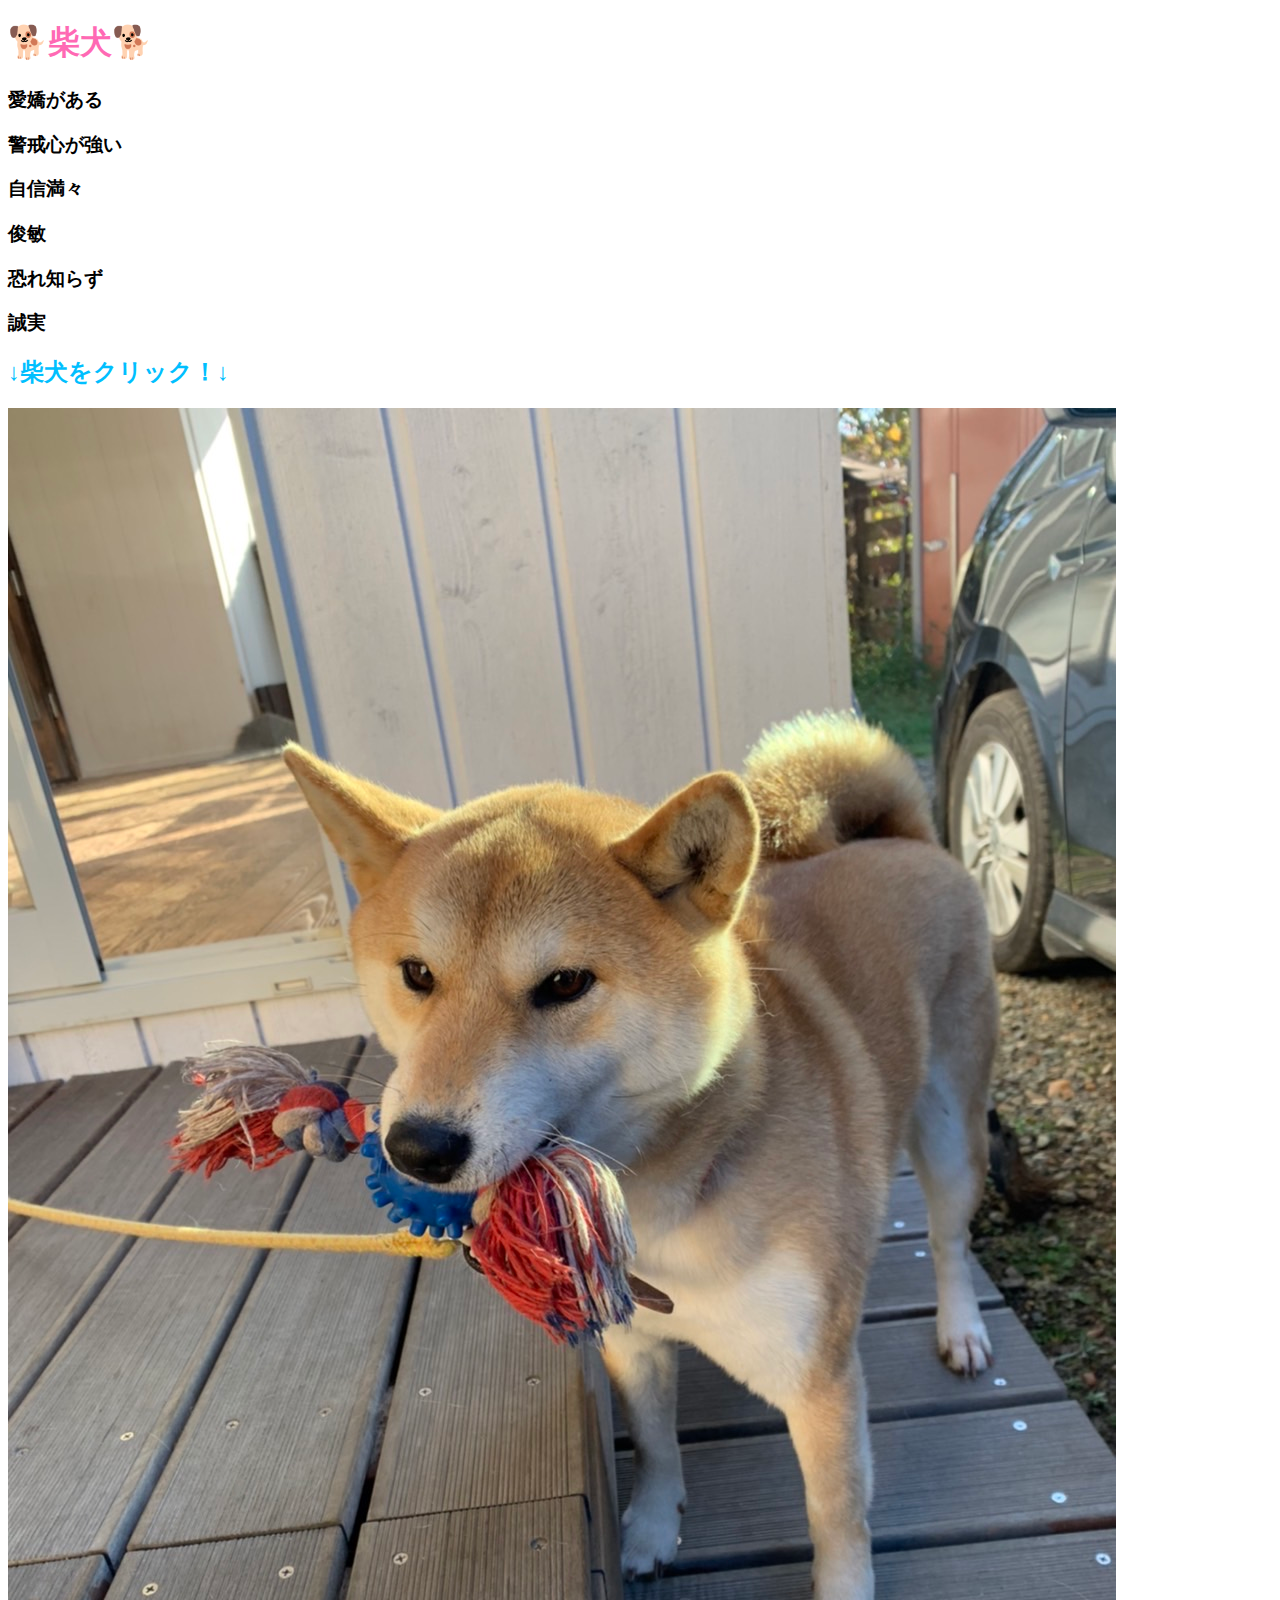
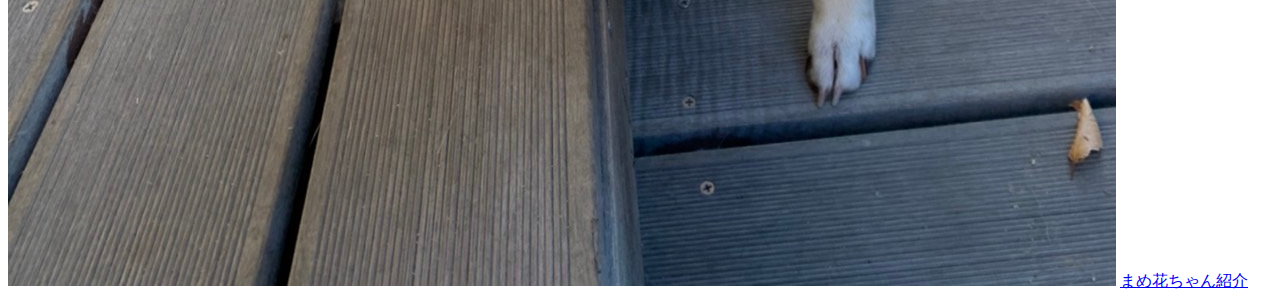
==== index.html @ 54963fb8 "Update index.html" ====
<!DOCTYPE html>
<html lang="ja">
<head>
<meta charset="UTF-8">
<title>柴犬の特徴</title>
<link rel="stylesheet" href="mystyle.css">
<script src="myjs.js"></script><!--この行を追加-->
</head>
<body>

<h1>🐕柴犬🐕</h1>
<h3>愛嬌がある</h3>
<h3>警戒心が強い</h3>
<h3>自信満々</h3>
<h3>俊敏</h3>
<h3>恐れ知らず</h3>
<h3>誠実</h3>

<h2>↓柴犬をクリック！↓</h2>
<a href="https://nestle.jp/brand/one/dog/type/shibainu/index.html/"><img src="./image/Img04.jpg" alt="柴犬"></a>


<a href="a.html" target="_blank">まめ花ちゃん紹介</a><br>
---- mystyle.css ----
/* h1 { color: blue; } */
h1{ color: #ff69b4; }

/* h2 { color: blue; } */
h2{ color: #00bfff; }
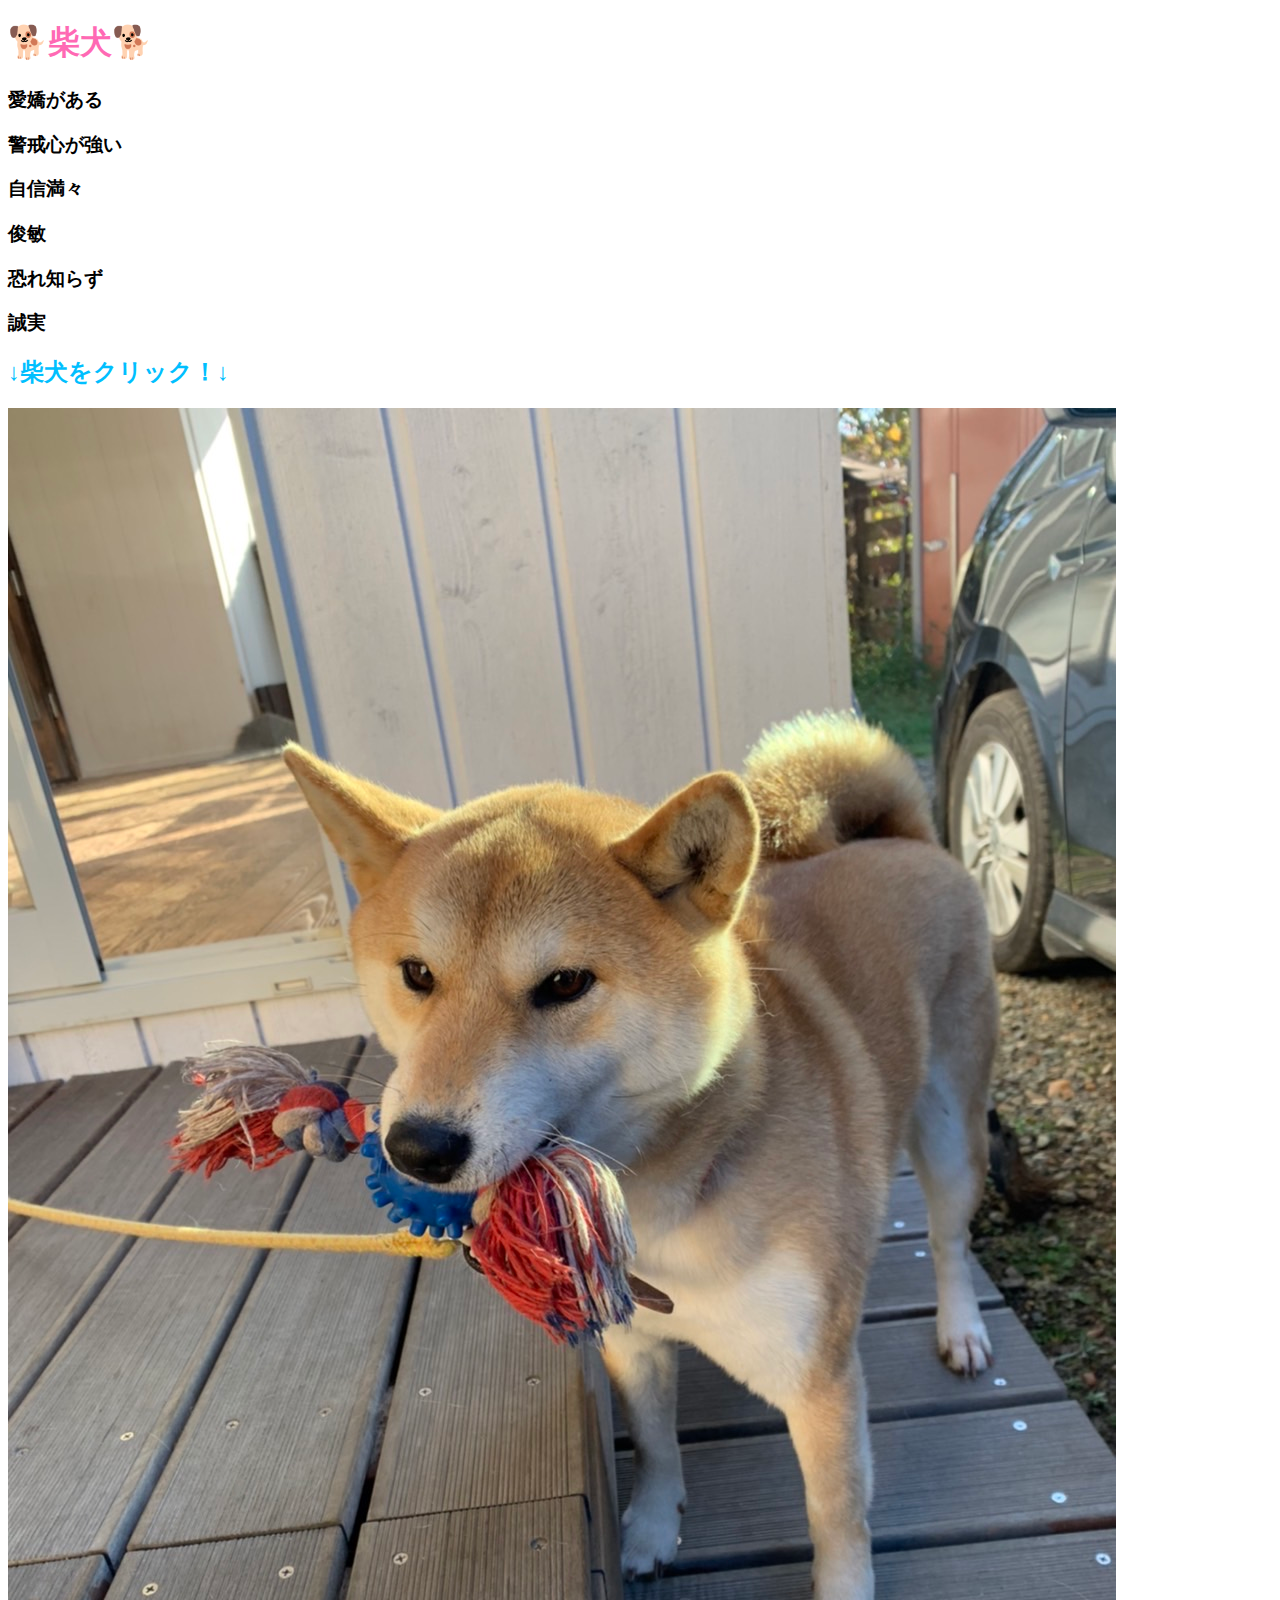
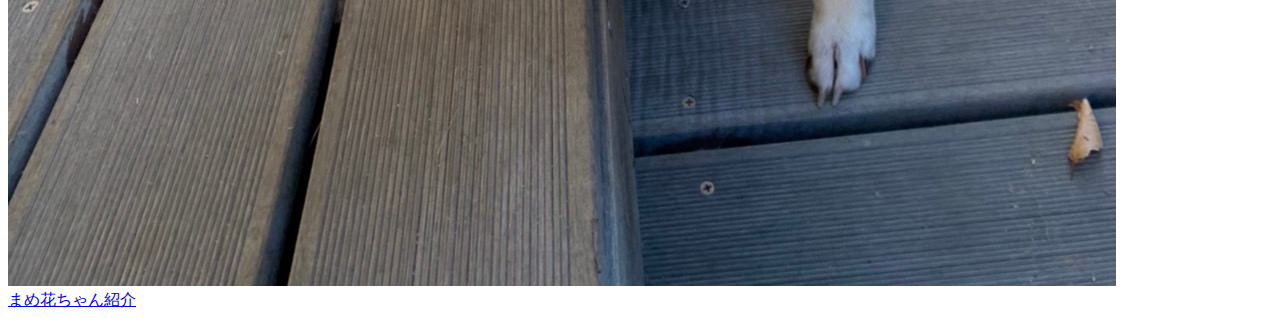
==== commit fd475e83: "Update index.html" ====
--- a/index.html
+++ b/index.html
@@ -19,5 +19,6 @@
 <h2>↓柴犬をクリック！↓</h2>
 <a href="https://nestle.jp/brand/one/dog/type/shibainu/index.html/"><img src="./image/Img04.jpg" alt="柴犬"></a>
 
+<br>
 
 <a href="a.html" target="_blank">まめ花ちゃん紹介</a><br>
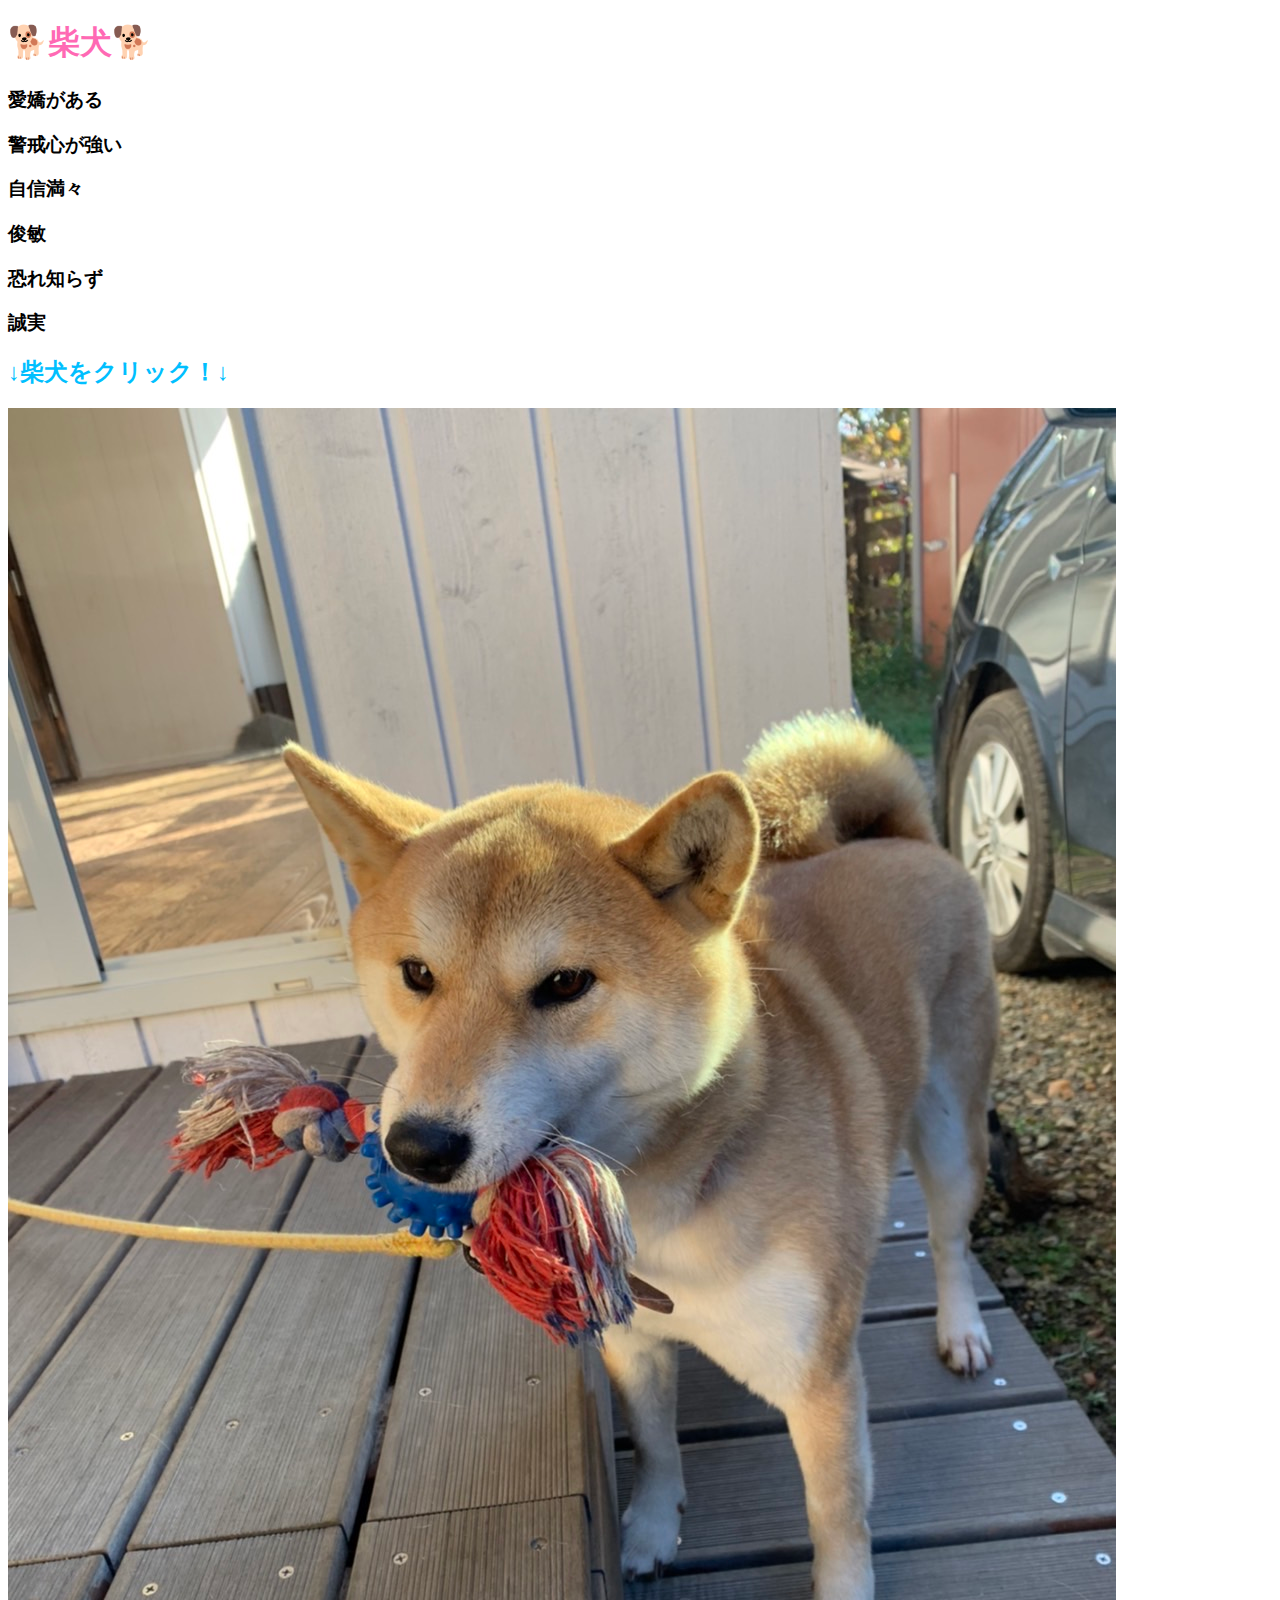
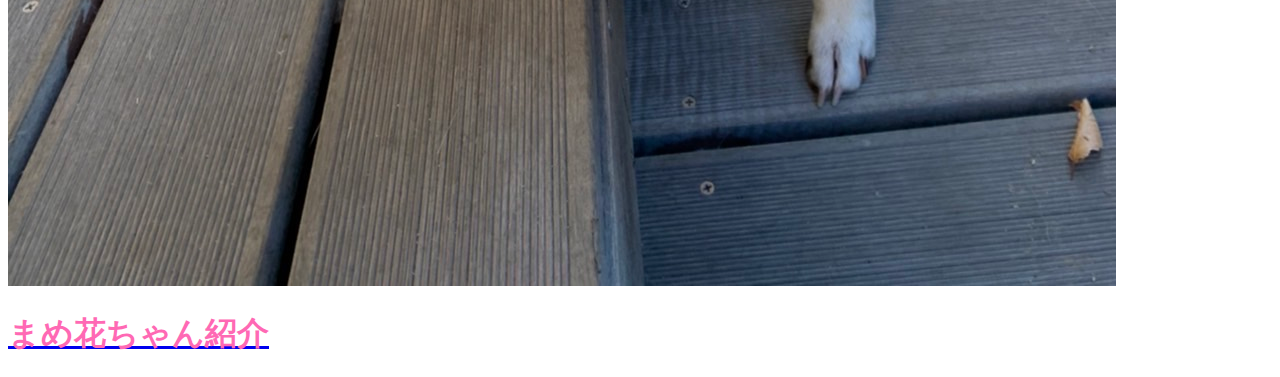
==== commit 1f0b923e: "Update index.html" ====
--- a/index.html
+++ b/index.html
@@ -21,4 +21,4 @@
 
 <br>
 
-<a href="a.html" target="_blank">まめ花ちゃん紹介</a><br>
+<a href="a.html" target="_blank"><h1>まめ花ちゃん紹介</h1></a>
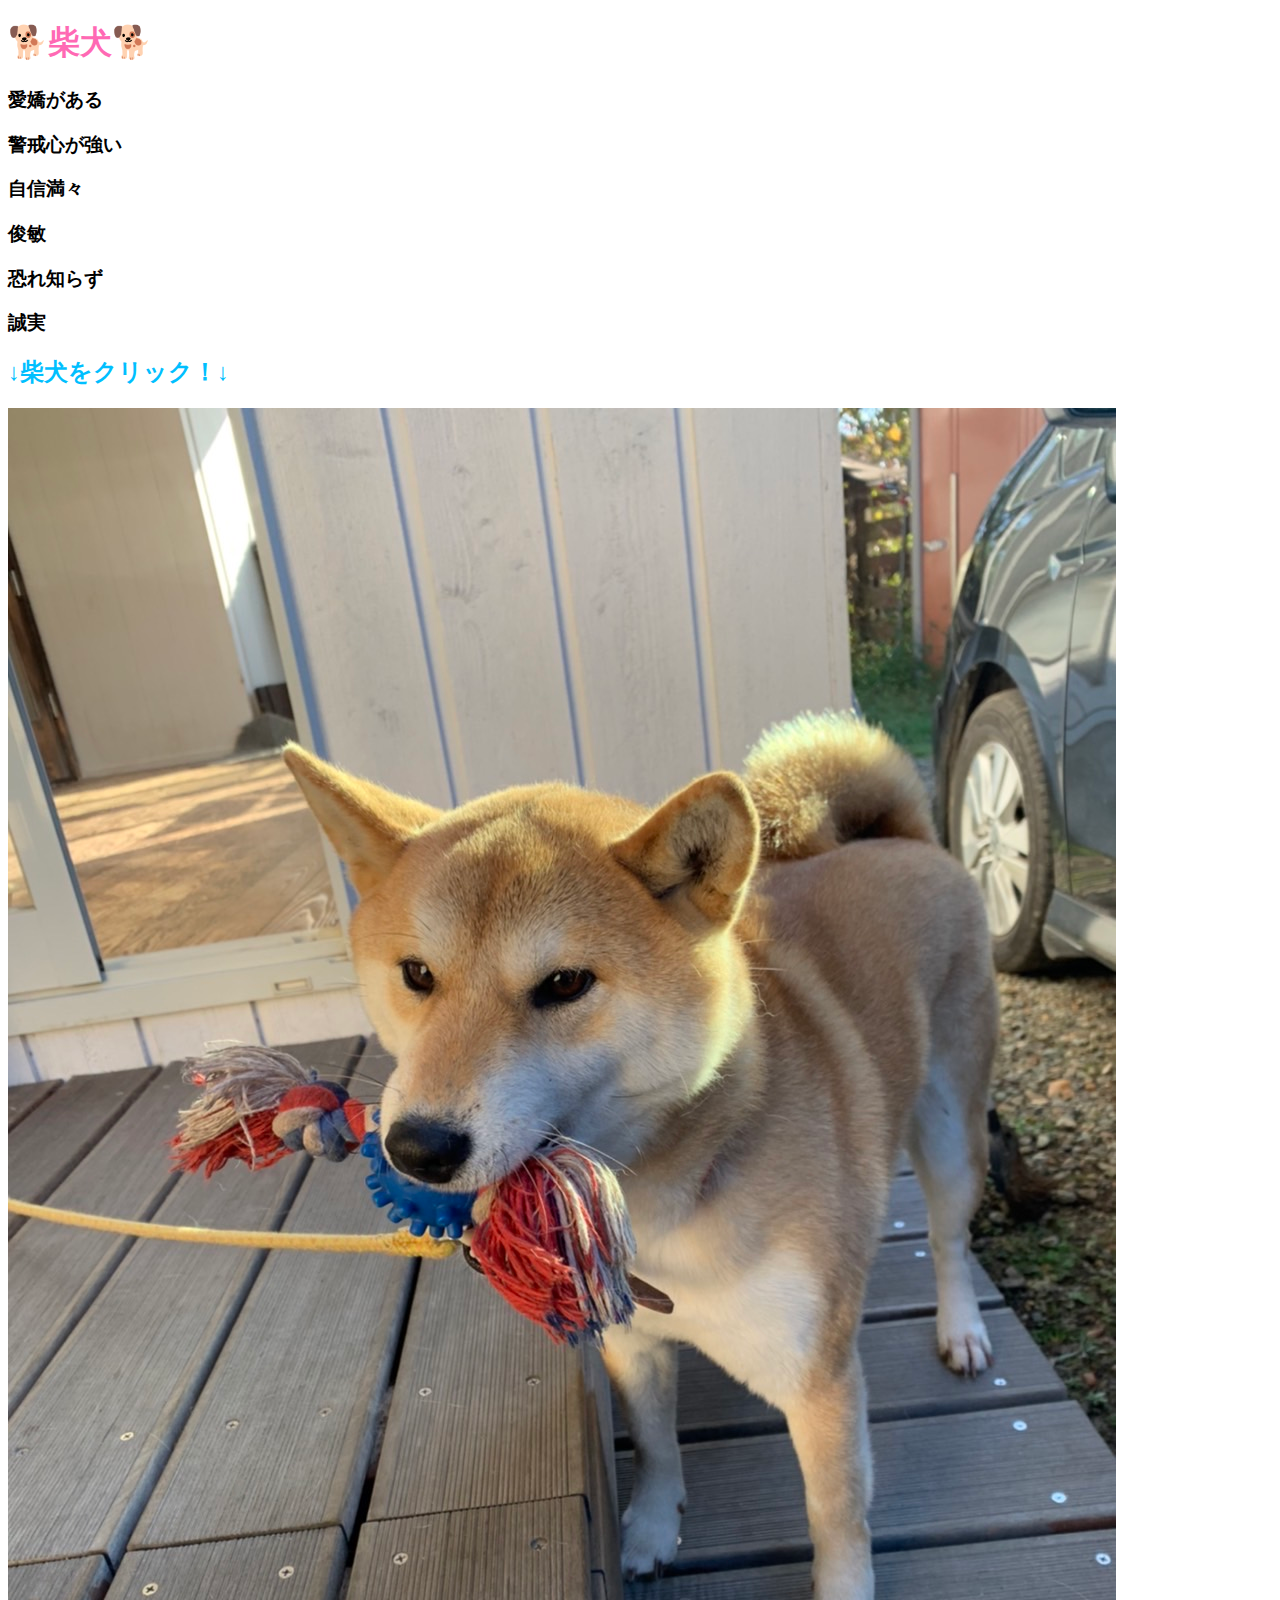
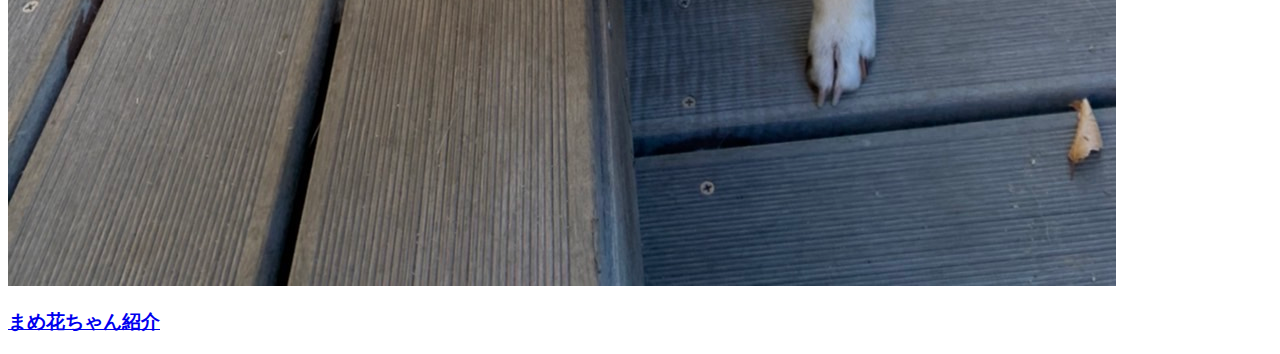
==== commit 9fd12580: "Update index.html" ====
--- a/index.html
+++ b/index.html
@@ -21,4 +21,4 @@
 
 <br>
 
-<a href="a.html" target="_blank"><h1>まめ花ちゃん紹介</h1></a>
+<a href="a.html" target="_blank"><h3>まめ花ちゃん紹介</h3></a>
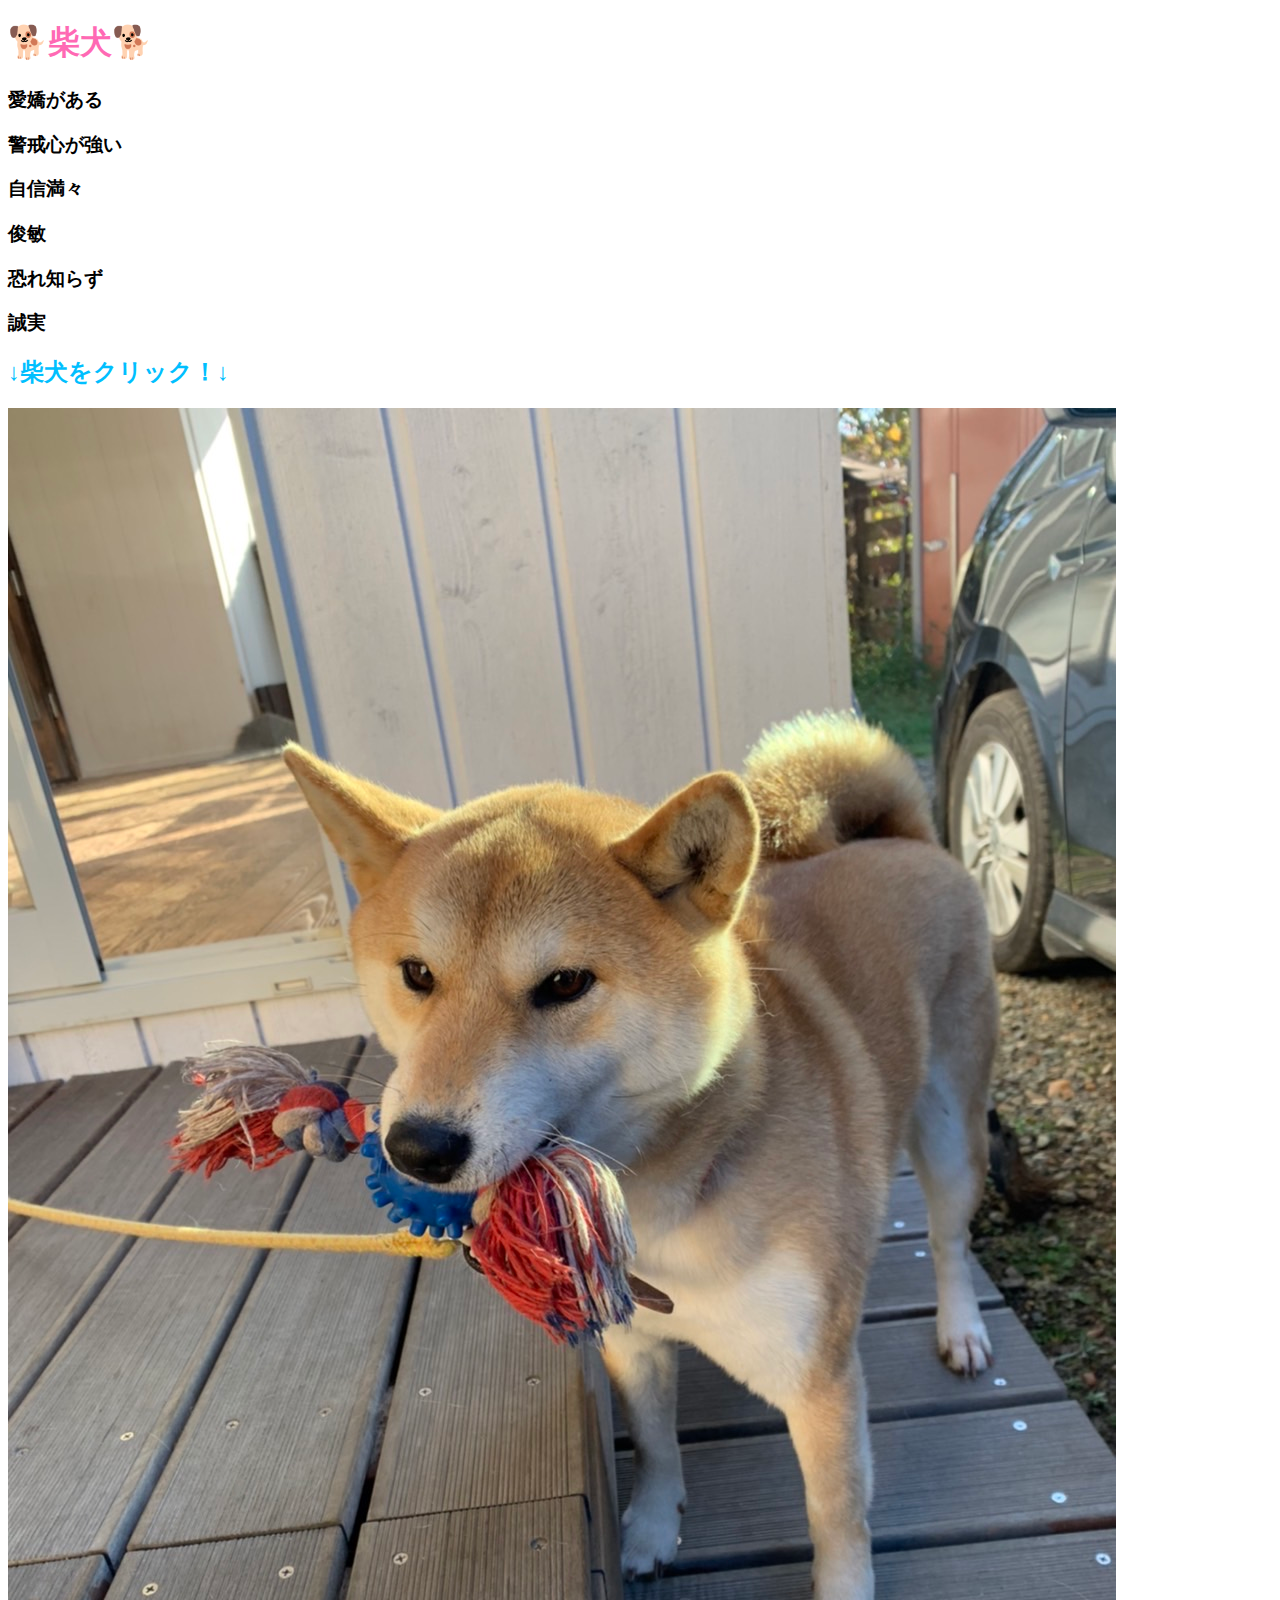
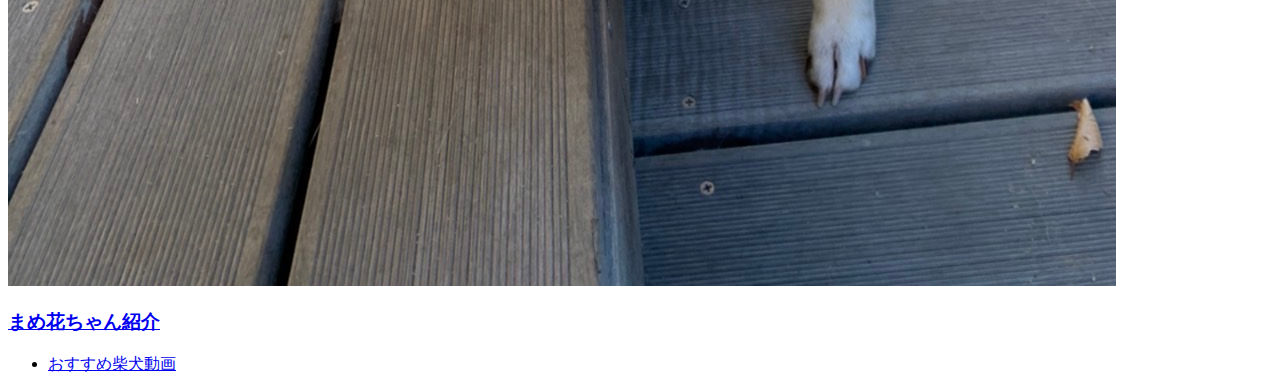
==== commit 91bda9e7: "Update index.html" ====
--- a/index.html
+++ b/index.html
@@ -22,3 +22,4 @@
 <br>
 
 <a href="a.html" target="_blank"><h3>まめ花ちゃん紹介</h3></a>
+<nav><ul><li><a href="https://www.bing.com/videos/riverview/relatedvideo?&q=%e6%9f%b4%e7%8a%ac&&mid=B60B264053AAEEA4E56BB60B264053AAEEA4E56B&&FORM=VRDGAR">おすすめ柴犬動画</a></li></ul></nav>
